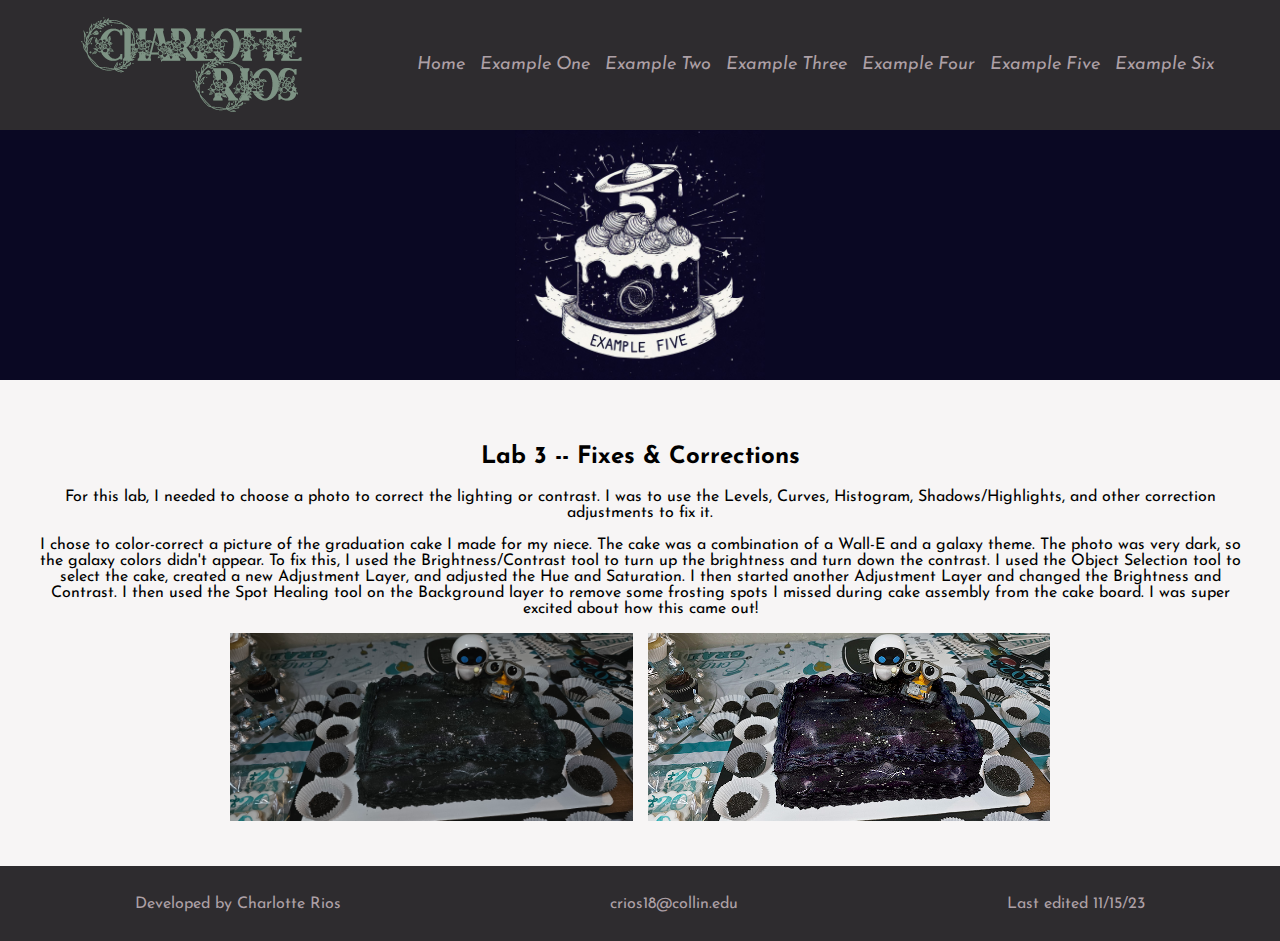
==== examplefive.html @ 0869e1eb "Semester Project Commit for Upload" ====
<html>

<head>
  <link rel="stylesheet" href="styles/styles.css">
  <style>
    .banner {
        background-color: #0A0823;
    }

    .banner img {
      max-height: 250px;
    }
  </style>
</head>

<body>

  <header>
    <a href="index.html" class="logo"><img src="images/logo.png" alt="Logo"></a>
    <nav>
      <ul class="nav">
        <li><a href="index.html">Home</a></li>
        <li><a href="exampleone.html">Example One</a></li>
        <li><a href="exampletwo.html">Example Two</a></li>
        <li><a href="examplethree.html">Example Three</a></li>
        <li><a href="examplefour.html">Example Four</a></li>
        <li><a href="examplefive.html">Example Five</a></li>
        <li><a href="examplesix.html">Example Six</a></li>
      </ul>
    </nav>
  </header>

  <section class="banner">
    <img id="exampleFiveBanner" src="images/example_five_banner.jpg" alt="Image of a blue cake with a galaxy behind it and a banner that reads Example Five">
  </section>

  <div class="main-content">

    <section class="blurb">
      <h2 id="labTitle">
        Lab 3 -- Fixes & Corrections
      </h2>
      <p>
        For this lab, I needed to choose a photo to correct the lighting or contrast.  I was to use the Levels, 
        Curves, Histogram, Shadows/Highlights, and other correction adjustments to fix it.
      </p>
      <p>
        I chose to color-correct a picture of the graduation cake I made for my niece.  The cake was a combination 
        of a Wall-E and a galaxy theme.  The photo was very dark, so the galaxy colors didn't appear.  To fix this, 
        I used the Brightness/Contrast tool to turn up the brightness and turn down the contrast.  I used the Object 
        Selection tool to select the cake, created a new Adjustment Layer, and adjusted the Hue and Saturation.  I 
        then started another Adjustment Layer and changed the Brightness and Contrast.  I then used the Spot Healing 
        tool on the Background layer to remove some frosting spots I missed during cake assembly from the cake board.  
        I was super excited about how this came out!  
      </p>
    </section>

    <section class="photo-grid">
      <div class="photo-grid_photo">
        <img id="lab3AOriginal" src="images/rioslab3a-original.jpg"
          alt="Image of white Ford Mustang parked on the curb in a neighborhood with a mailbox to the right of it">
      </div>
      <div class="photo-grid_photo">
        <img id="lab3AFinished" src="images/rioslab3a.jpg"
          alt="Edited image of the Ford Mustang cropped so the car is the predominant part of the photo">
      </div>
    </section>
  </div>

  <footer>
    <p>
      Developed by Charlotte Rios
    </p>
    <p>
      <a href="mailto:crios18@collin.edu">crios18@collin.edu</a>
    </p>
    <p>
      Last edited 11/15/23
    </p>
  </footer>
</body>

</html>
---- styles/styles.css ----
@import "fonts.css";
@import "global.css";
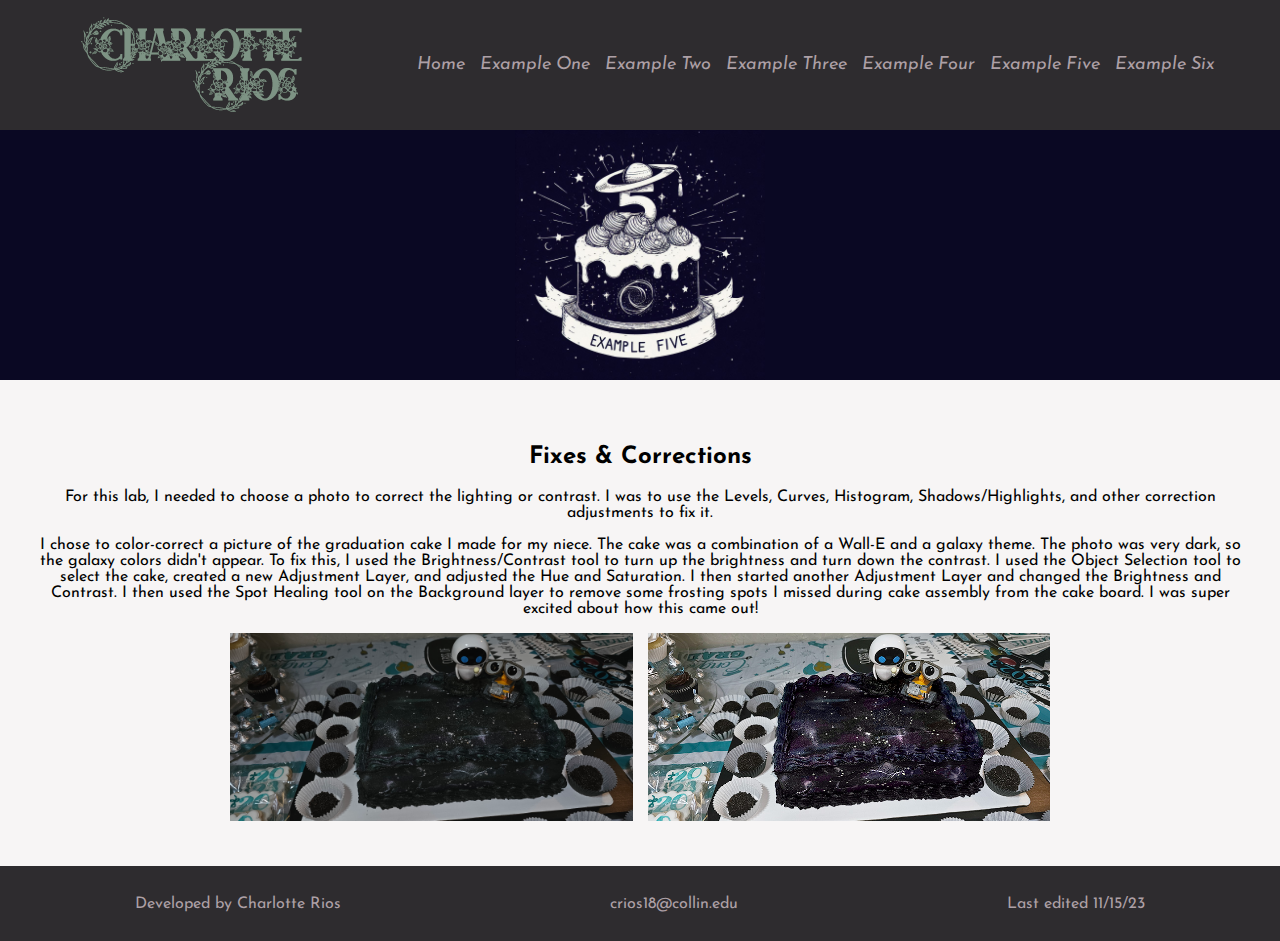
==== commit c50019f4: "Update examplefive.html" ====
--- a/examplefive.html
+++ b/examplefive.html
@@ -38,7 +38,7 @@
 
     <section class="blurb">
       <h2 id="labTitle">
-        Lab 3 -- Fixes & Corrections
+        Fixes & Corrections
       </h2>
       <p>
         For this lab, I needed to choose a photo to correct the lighting or contrast.  I was to use the Levels, 
@@ -80,4 +80,4 @@
   </footer>
 </body>
 
-</html>+</html>
